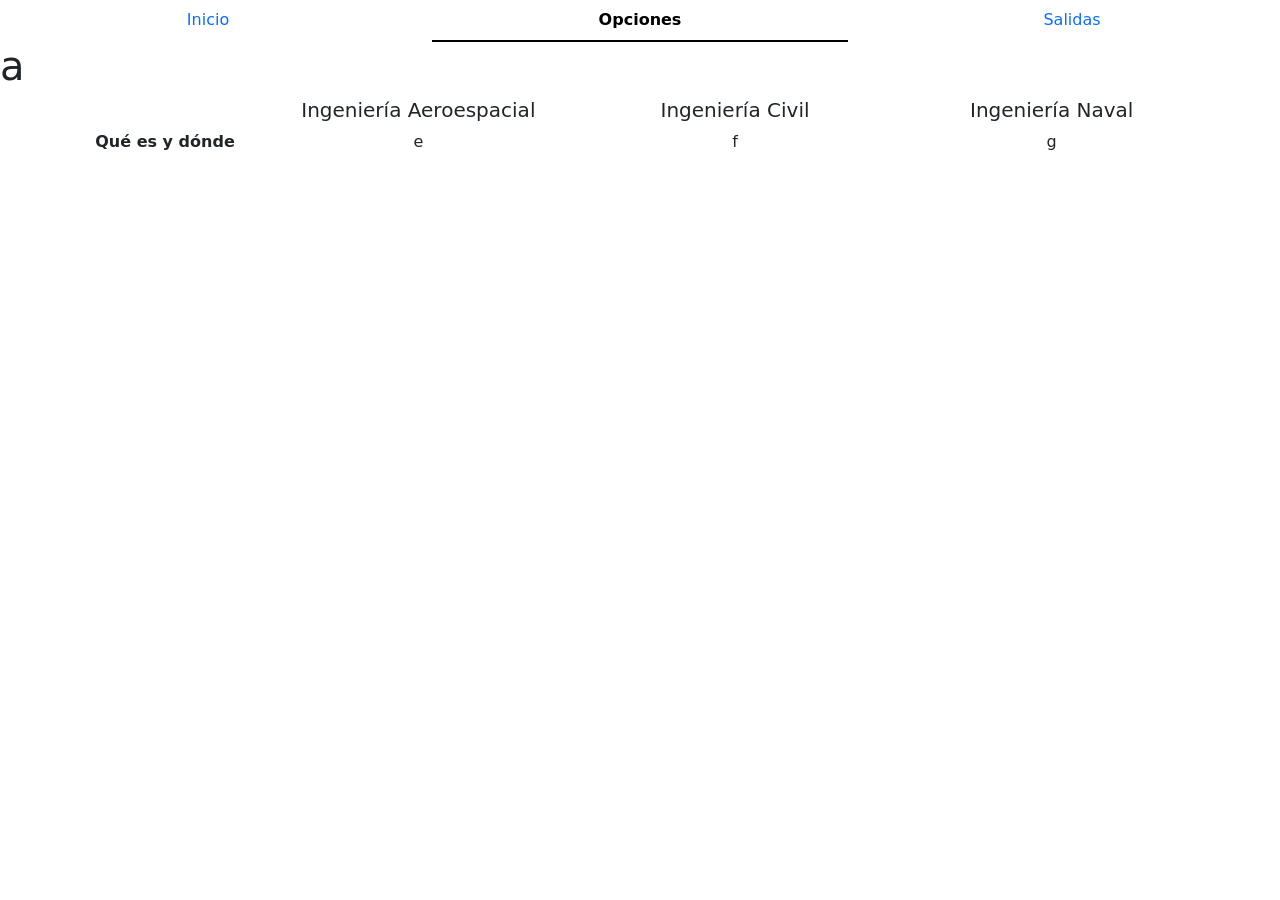
==== opciones.html @ db212aad "Inicio de la tabla Empecé a hacer la tabla de la página opciones." ====
<html lang="es">
    <head>
        <meta charset="utf-8">
        <meta name="viewpoint" content="width=devise-width, initial-scale=1">
        <title>Opciones</title>
        <link href="https://cdn.jsdelivr.net/npm/bootstrap@5.3.8/dist/css/bootstrap.min.css" rel="stylesheet" integrity="sha384-sRIl4kxILFvY47J16cr9ZwB07vP4J8+LH7qKQnuqkuIAvNWLzeN8tE5YBujZqJLB" crossorigin="anonymous">
    </head>
    <body>
        <ul class="nav nav-underline nav-justified">
            <li class="nav-item">
              <a class="nav-link" href="./index.html">Inicio</a>
            </li>
            <li class="nav-item">
              <a class="nav-link active" aria-current="page" href="./opciones.html">Opciones</a>
            </li>
            <li class="nav-item">
              <a class="nav-link" href="./salidas.html">Salidas</a>
            </li>
        </ul>
        <h1>a</h1>
        <div class="container-lg text-center">
          <div class="row">
            <div class="col-2">
            </div>
            <div class="col">
              <h5>Ingeniería Aeroespacial</h5>
            </div>
            <div class="col">
              <h5>Ingeniería Civil</h5>
            </div>
            <div class="col">
              <h5>Ingeniería Naval</h5>
            </div>
          </div>
          <div class="row">
            <div class="col-2">
              <strong>Qué es y dónde</strong>
            </div>
            <div class="col">
              e
            </div>
            <div class="col">
              f
            </div>
            <div class="col">
              g
            </div>
          </div>
        </div>
        <script src="https://cdn.jsdelivr.net/npm/bootstrap@5.3.8/dist/js/bootstrap.bundle.min.js" integrity="sha384-FKyoEForCGlyvwx9Hj09JcYn3nv7wiPVlz7YYwJrWVcXK/BmnVDxM+D2scQbITxI" crossorigin="anonymous"></script>
    </body>
</html>
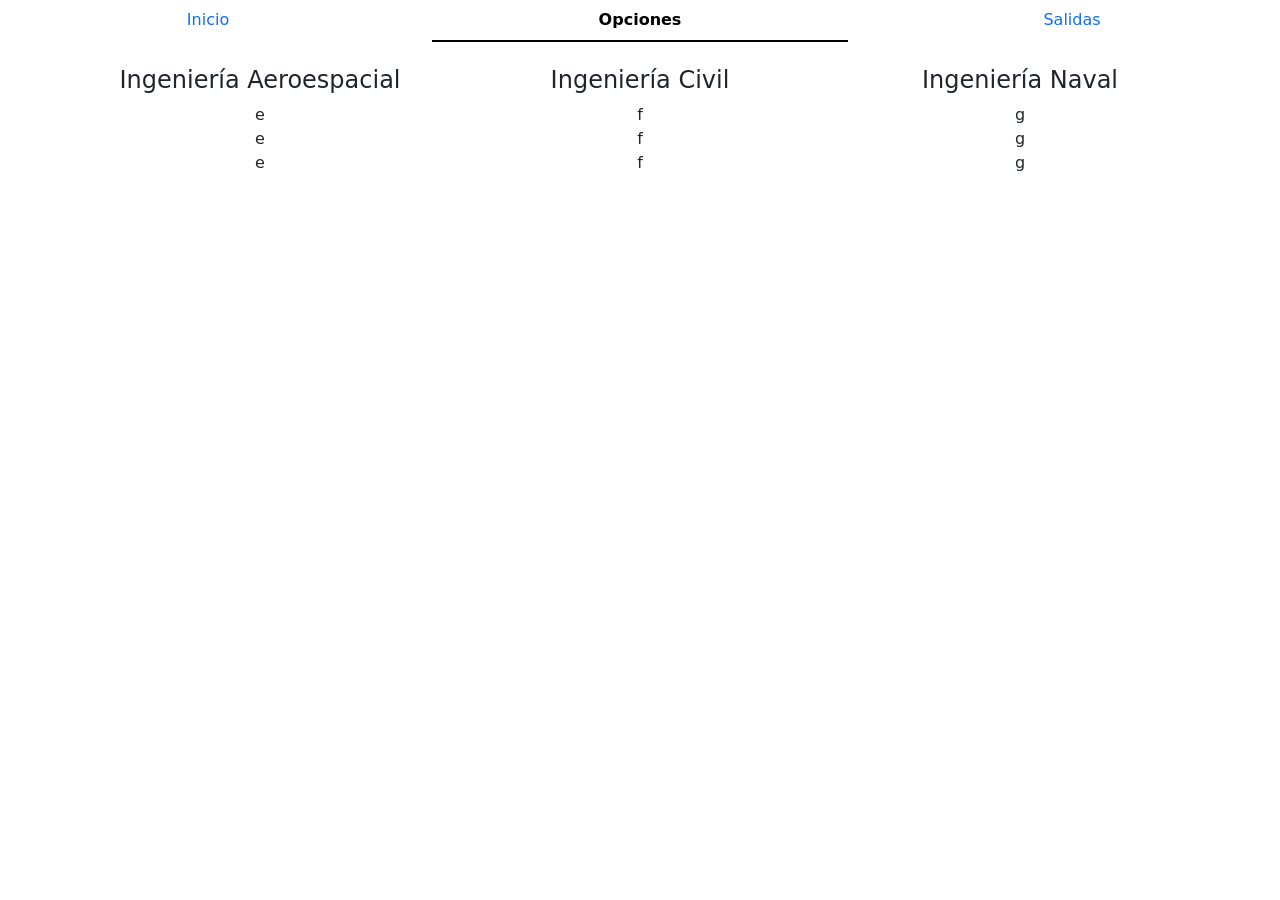
==== commit 82444fe6: "Avance en dos páginas Corrección dela tabla e inicio de las salidas en la página salidas." ====
--- a/opciones.html
+++ b/opciones.html
@@ -16,33 +16,49 @@
             <li class="nav-item">
               <a class="nav-link" href="./salidas.html">Salidas</a>
             </li>
-        </ul>
-        <h1>a</h1>
+        </ul> <br>
         <div class="container-lg text-center">
           <div class="row">
-            <div class="col-2">
+            <div class="col-12 col-md-6 col-lg-4">
+              <h4>Ingeniería Aeroespacial</h4>
             </div>
-            <div class="col">
-              <h5>Ingeniería Aeroespacial</h5>
+            <div class="col-12 col-md-6 col-lg-4">
+              <h4>Ingeniería Civil</h4>
             </div>
-            <div class="col">
-              <h5>Ingeniería Civil</h5>
-            </div>
-            <div class="col">
-              <h5>Ingeniería Naval</h5>
+            <div class="col-12 col-md-6 col-lg-4">
+              <h4>Ingeniería Naval</h4>
             </div>
           </div>
           <div class="row">
-            <div class="col-2">
-              <strong>Qué es y dónde</strong>
-            </div>
-            <div class="col">
+            <div class="col-12 col-md-6 col-lg-4">
               e
             </div>
-            <div class="col">
+            <div class="col-12 col-md-6 col-lg-4">
               f
             </div>
-            <div class="col">
+            <div class="col-12 col-md-6 col-lg-4">
+              g
+            </div>
+          </div>
+          <div class="row">
+            <div class="col-12 col-md-6 col-lg-4">
+              e
+            </div>
+            <div class="col-12 col-md-6 col-lg-4">
+              f
+            </div>
+            <div class="col-12 col-md-6 col-lg-4">
+              g
+            </div>
+          </div>
+          <div class="row">
+            <div class="col-12 col-md-6 col-lg-4">
+              e
+            </div>
+            <div class="col-12 col-md-6 col-lg-4">
+              f
+            </div>
+            <div class="col-12 col-md-6 col-lg-4">
               g
             </div>
           </div>
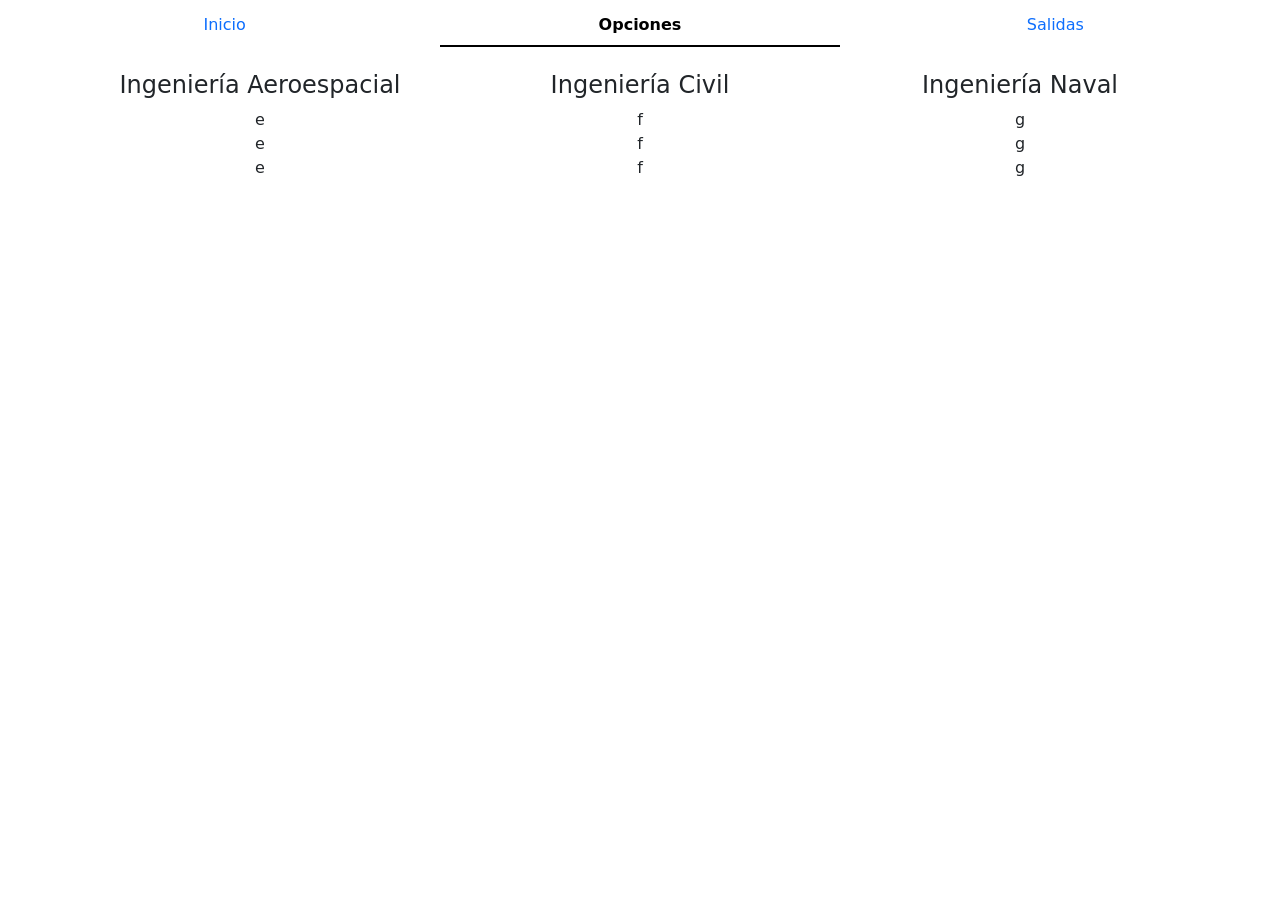
==== commit ce6b81ba: "Aplicación css Apliqué el CSS a las tres páginas." ====
--- a/opciones.html
+++ b/opciones.html
@@ -4,6 +4,7 @@
         <meta name="viewpoint" content="width=devise-width, initial-scale=1">
         <title>Opciones</title>
         <link href="https://cdn.jsdelivr.net/npm/bootstrap@5.3.8/dist/css/bootstrap.min.css" rel="stylesheet" integrity="sha384-sRIl4kxILFvY47J16cr9ZwB07vP4J8+LH7qKQnuqkuIAvNWLzeN8tE5YBujZqJLB" crossorigin="anonymous">
+        <link rel="stylesheet" href="./CSS/estilos.css">
     </head>
     <body>
         <ul class="nav nav-underline nav-justified">
--- a/CSS/estilos.css
+++ b/CSS/estilos.css
@@ -0,0 +1,8 @@
+body {
+    background-image: url("fondo.jgp");
+    margin: 5px 25px 50px
+}
+
+.parrafo {
+    margin: 30px
+}
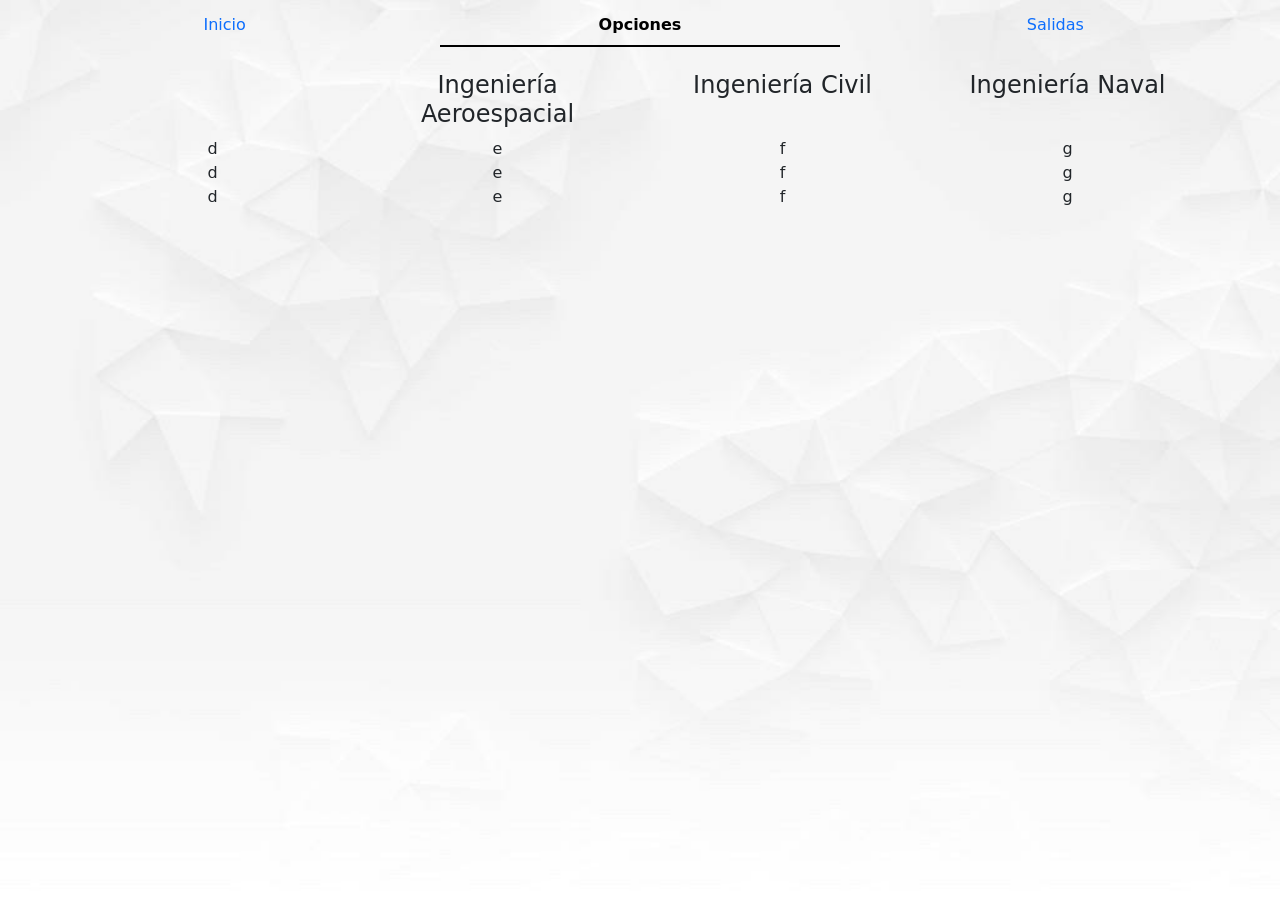
==== commit cde57438: "Cambios Modifiqué la tabla para tener 4 columnas y cambié el CSS." ====
--- a/opciones.html
+++ b/opciones.html
@@ -20,46 +20,58 @@
         </ul> <br>
         <div class="container-lg text-center">
           <div class="row">
-            <div class="col-12 col-md-6 col-lg-4">
+            <div class="col">
+              <h4></h4>
+            </div>
+            <div class="col">
               <h4>Ingeniería Aeroespacial</h4>
             </div>
-            <div class="col-12 col-md-6 col-lg-4">
+            <div class="col">
               <h4>Ingeniería Civil</h4>
             </div>
-            <div class="col-12 col-md-6 col-lg-4">
+            <div class="col">
               <h4>Ingeniería Naval</h4>
             </div>
           </div>
           <div class="row">
-            <div class="col-12 col-md-6 col-lg-4">
+            <div class="col">
+              d
+            </div>
+            <div class="col">
               e
             </div>
-            <div class="col-12 col-md-6 col-lg-4">
+            <div class="col">
               f
             </div>
-            <div class="col-12 col-md-6 col-lg-4">
+            <div class="col">
               g
             </div>
           </div>
           <div class="row">
-            <div class="col-12 col-md-6 col-lg-4">
+            <div class="col">
+              d
+            </div>
+            <div class="col">
               e
             </div>
-            <div class="col-12 col-md-6 col-lg-4">
+            <div class="col">
               f
             </div>
-            <div class="col-12 col-md-6 col-lg-4">
+            <div class="col">
               g
             </div>
           </div>
           <div class="row">
-            <div class="col-12 col-md-6 col-lg-4">
+            <div class="col">
+              d
+            </div>
+            <div class="col">
               e
             </div>
-            <div class="col-12 col-md-6 col-lg-4">
+            <div class="col">
               f
             </div>
-            <div class="col-12 col-md-6 col-lg-4">
+            <div class="col">
               g
             </div>
           </div>
--- a/CSS/estilos.css
+++ b/CSS/estilos.css
@@ -1,8 +1,14 @@
 body {
-    background-image: url("fondo.jgp");
+    background-image: url("../img/fondo.jpg");
+    background-size: cover;
+    background-position: center;
     margin: 5px 25px 50px
 }
 
 .parrafo {
-    margin: 30px
+    margin: 30px;
+    border-style: solid;
+    border-width: 1px;
+    border-color: rgb(122, 122, 122);
+    padding: 15px
 }
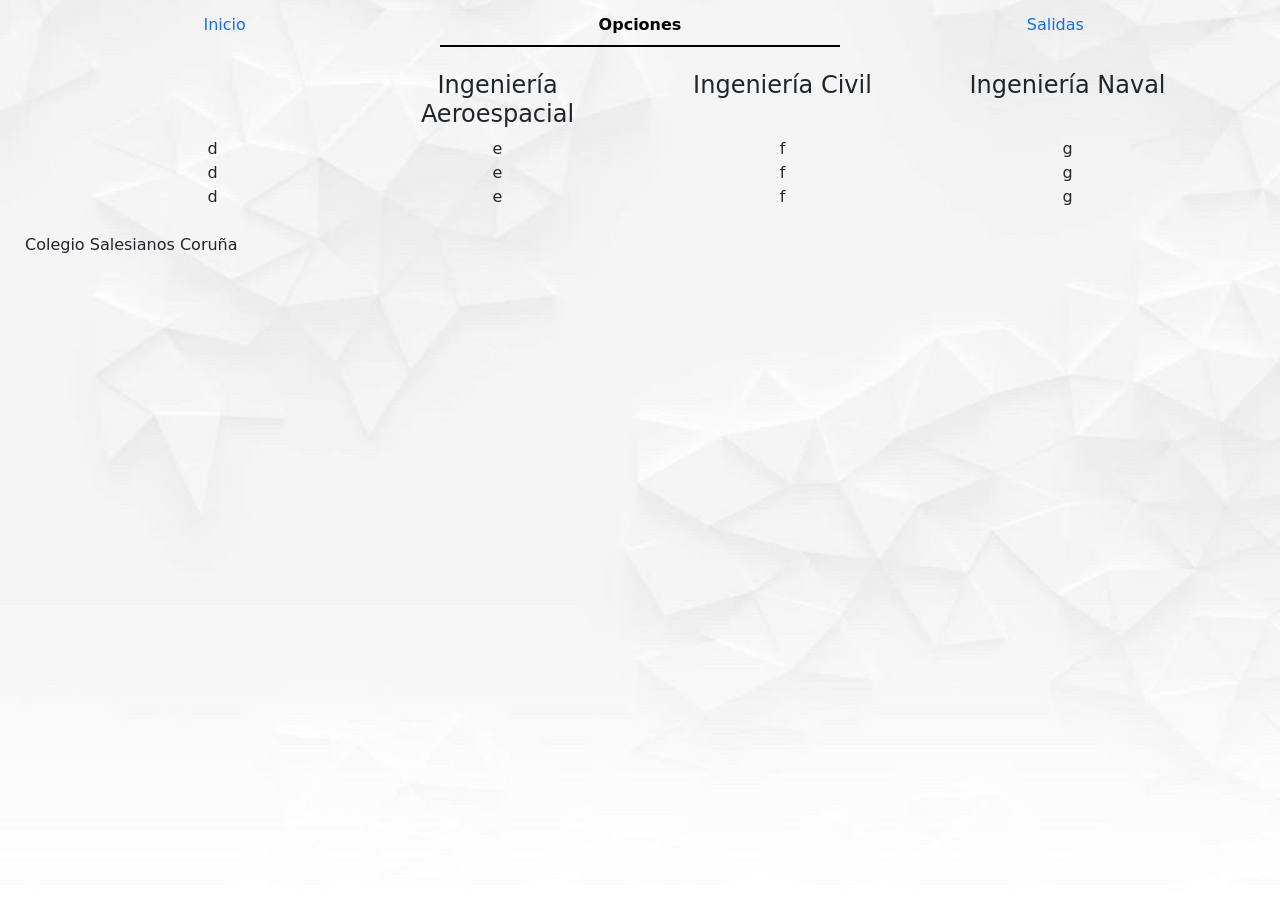
==== commit c4f076fd: "Introducción de información Introduje toda la información de salidas." ====
--- a/opciones.html
+++ b/opciones.html
@@ -77,5 +77,6 @@
           </div>
         </div>
         <script src="https://cdn.jsdelivr.net/npm/bootstrap@5.3.8/dist/js/bootstrap.bundle.min.js" integrity="sha384-FKyoEForCGlyvwx9Hj09JcYn3nv7wiPVlz7YYwJrWVcXK/BmnVDxM+D2scQbITxI" crossorigin="anonymous"></script>
+        <br><footer>Colegio Salesianos Coruña</footer>
     </body>
 </html>
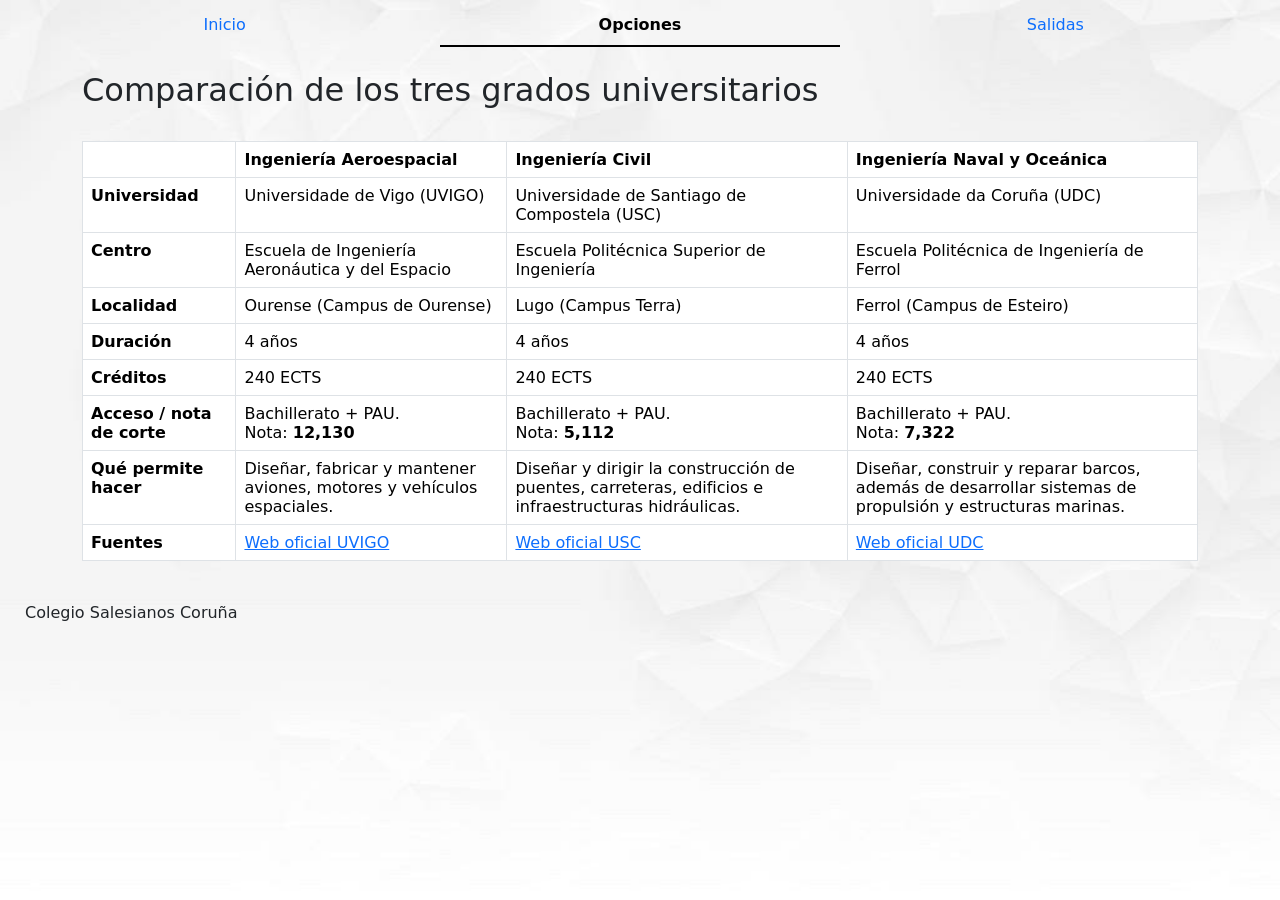
==== commit 431a5642: "Proyecto casi terminado Introduje dos etiquetas de CSS, la informacion de Index, y la de opciones. A" ====
--- a/opciones.html
+++ b/opciones.html
@@ -18,63 +18,68 @@
               <a class="nav-link" href="./salidas.html">Salidas</a>
             </li>
         </ul> <br>
-        <div class="container-lg text-center">
-          <div class="row">
-            <div class="col">
-              <h4></h4>
-            </div>
-            <div class="col">
-              <h4>Ingeniería Aeroespacial</h4>
-            </div>
-            <div class="col">
-              <h4>Ingeniería Civil</h4>
-            </div>
-            <div class="col">
-              <h4>Ingeniería Naval</h4>
-            </div>
-          </div>
-          <div class="row">
-            <div class="col">
-              d
-            </div>
-            <div class="col">
-              e
-            </div>
-            <div class="col">
-              f
-            </div>
-            <div class="col">
-              g
-            </div>
-          </div>
-          <div class="row">
-            <div class="col">
-              d
-            </div>
-            <div class="col">
-              e
-            </div>
-            <div class="col">
-              f
-            </div>
-            <div class="col">
-              g
-            </div>
-          </div>
-          <div class="row">
-            <div class="col">
-              d
-            </div>
-            <div class="col">
-              e
-            </div>
-            <div class="col">
-              f
-            </div>
-            <div class="col">
-              g
-            </div>
-          </div>
+        <div class="container text-centered">
+          <caption><h2>Comparación de los tres grados universitarios</h2></caption><br>
+          <table class="table table-bordered">
+            <thead>
+              <tr>
+                <th></th>
+                <th scope="col">Ingeniería Aeroespacial</th>
+                <th scope="col">Ingeniería Civil</th>
+                <th scope="col">Ingeniería Naval y Oceánica</th>
+              </tr>
+            </thead>
+            <tbody>
+              <tr>
+                <th scope="row">Universidad</th>
+                <td>Universidade de Vigo (UVIGO)</td>
+                <td>Universidade de Santiago de Compostela (USC)</td>
+                <td>Universidade da Coruña (UDC)</td>
+              </tr>
+              <tr>
+                <th scope="row">Centro</th>
+                <td>Escuela de Ingeniería Aeronáutica y del Espacio</td>
+                <td>Escuela Politécnica Superior de Ingeniería</td>
+                <td>Escuela Politécnica de Ingeniería de Ferrol</td>
+             </tr>
+             <tr>
+                <th scope="row">Localidad</th>
+                <td>Ourense (Campus de Ourense)</td>
+                <td>Lugo (Campus Terra)</td>
+                <td>	Ferrol (Campus de Esteiro)</td>
+              </tr>
+             <tr>
+                <th scope="row">Duración</th>
+                <td>4 años</td>
+                <td>4 años</td>
+                <td>4 años</td>
+             </tr>
+              <tr>
+                <th scope="row">Créditos</th>
+                <td>240 ECTS</td>
+                <td>240 ECTS</td>
+                <td>240 ECTS</td>
+             </tr>
+              <tr>
+                <th scope="row">Acceso / nota de corte</th>
+                <td>Bachillerato + PAU.<br>Nota: <strong>12,130</strong></td>
+                <td>Bachillerato + PAU.<br>Nota: <strong>5,112</strong></td>
+                <td>Bachillerato + PAU.<br>Nota: <strong>7,322</strong></td>
+             </tr>
+             <tr>
+                <th scope="row">Qué permite hacer</th>
+                <td>Diseñar, fabricar y mantener aviones, motores y vehículos espaciales.</td>
+                <td>Diseñar y dirigir la construcción de puentes, carreteras, edificios e infraestructuras hidráulicas.</td>
+                <td>Diseñar, construir y reparar barcos, además de desarrollar sistemas de propulsión y estructuras marinas.</td>
+             </tr>
+             <tr>
+                <th scope="row">Fuentes</th>
+                <td><a href="https://aero.uvigo.es/es/estudios/grado-en-ingenieria-aeroespacial" class="card-link">Web oficial UVIGO</a></td>
+                <td><a href="https://www.usc.gal/es/estudios/grados/ingenieria-arquitectura/grado-ingenieria-civil" class="card-link">Web oficial USC</a></td>
+                <td><a href="https://www.udc.gal/es/epef/graos/grao-en-enxenaria-naval-e-oceanica/" class="card-link">Web oficial UDC</a></td>
+             </tr>
+            </tbody>
+          </table>
         </div>
         <script src="https://cdn.jsdelivr.net/npm/bootstrap@5.3.8/dist/js/bootstrap.bundle.min.js" integrity="sha384-FKyoEForCGlyvwx9Hj09JcYn3nv7wiPVlz7YYwJrWVcXK/BmnVDxM+D2scQbITxI" crossorigin="anonymous"></script>
         <br><footer>Colegio Salesianos Coruña</footer>
--- a/CSS/estilos.css
+++ b/CSS/estilos.css
@@ -11,4 +11,17 @@
     border-width: 1px;
     border-color: rgb(122, 122, 122);
     padding: 15px
+}
+
+.subrayado {
+    border-style: none none solid none;
+    border-width: 2px;
+    border-color:black;
+    padding-bottom: 20px;
+    margin-right: 250px;
+    margin-left: 10px;
+}
+
+.centrado {
+    text-align: center;
 }
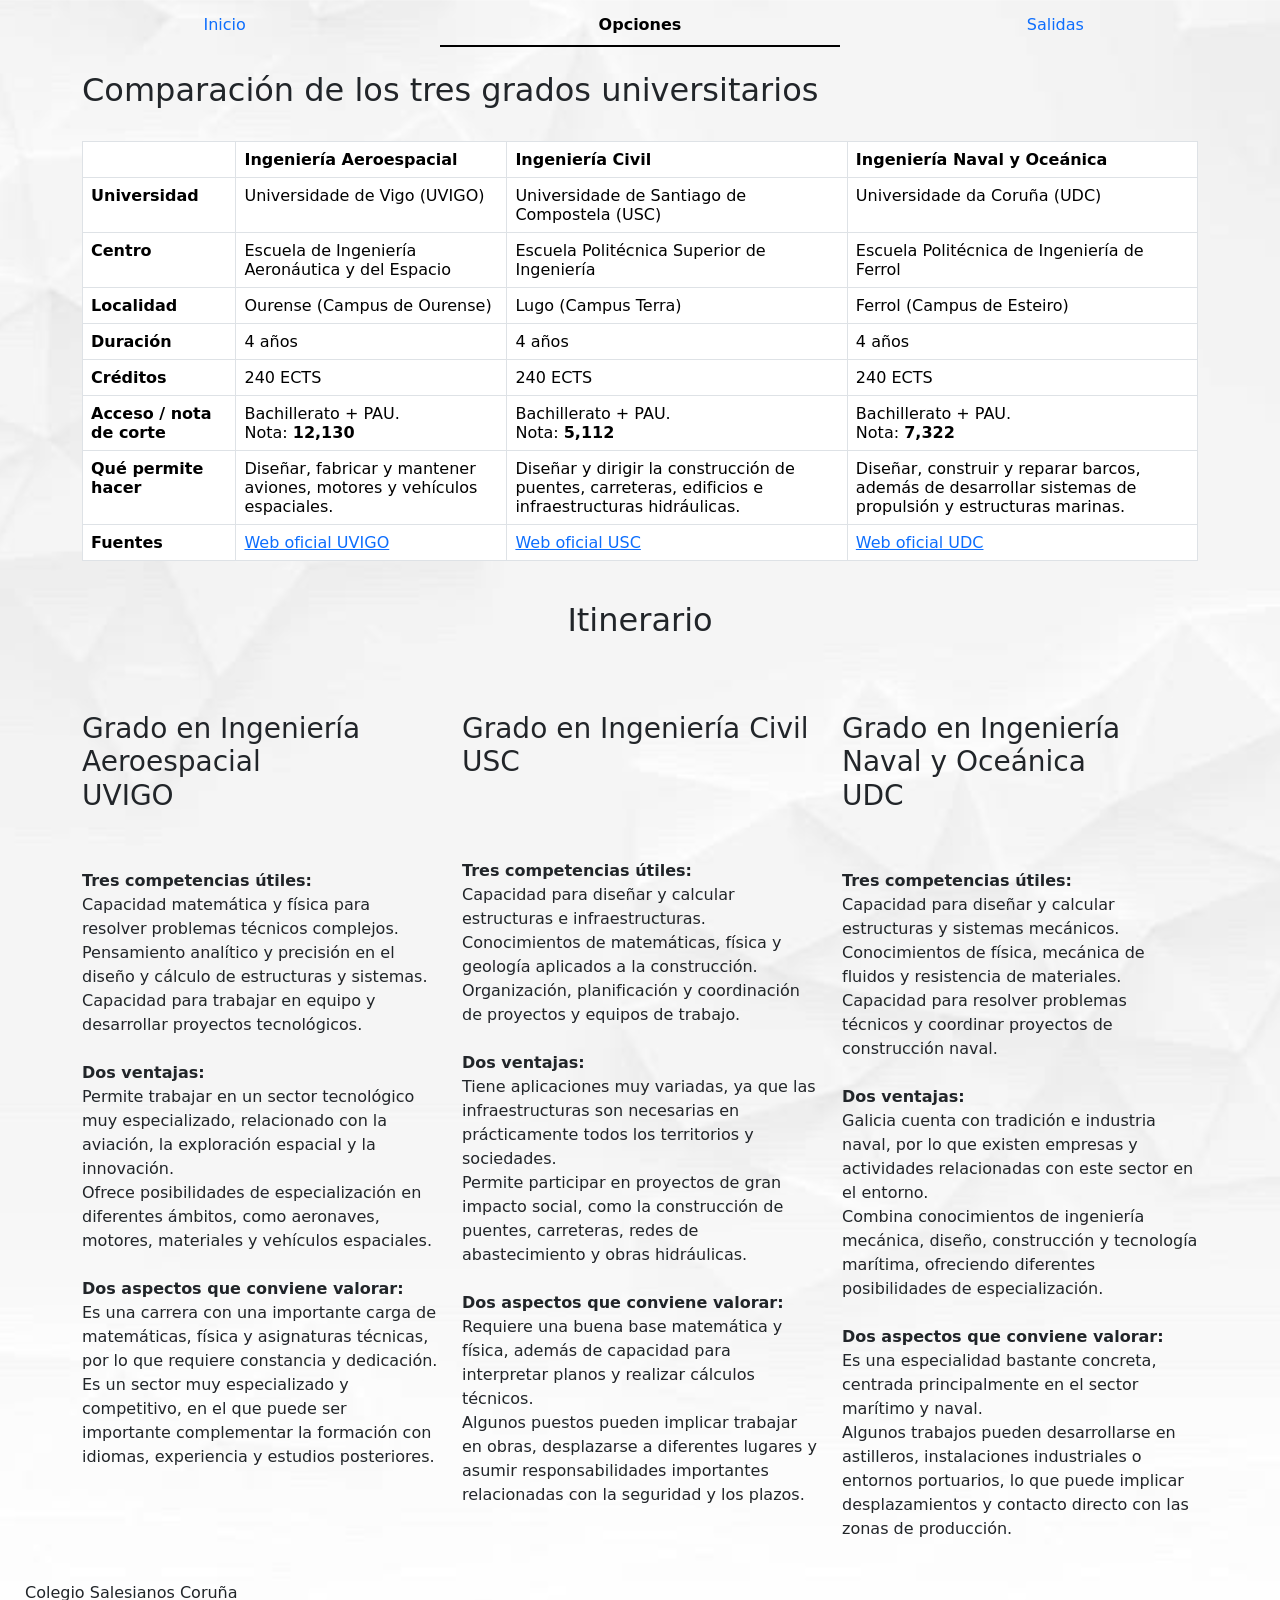
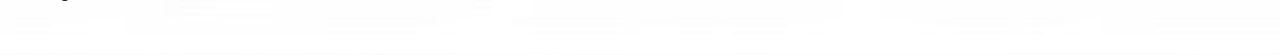
==== commit 898f6b95: "hice un pequeño cambio Cambié el itinerario y empecé el readme" ====
--- a/opciones.html
+++ b/opciones.html
@@ -18,7 +18,7 @@
               <a class="nav-link" href="./salidas.html">Salidas</a>
             </li>
         </ul> <br>
-        <div class="container text-centered">
+        <div class="container text-centered" class="col-12 col-md-6 col-lg-4.">
           <caption><h2>Comparación de los tres grados universitarios</h2></caption><br>
           <table class="table table-bordered">
             <thead>
@@ -80,6 +80,29 @@
              </tr>
             </tbody>
           </table>
+        </div><br>
+        <h2 class="centrado">Itinerario</h2><br>
+        <br><div class="container">
+          <div class="row align-items-start">
+            <div class="col">
+              <p><h3>Grado en Ingeniería Aeroespacial<br>UVIGO</h3><br>
+              <br><strong>Tres competencias útiles:</strong><br>Capacidad matemática y física para resolver problemas técnicos complejos.<br>Pensamiento analítico y precisión en el diseño y cálculo de estructuras y sistemas.<br>Capacidad para trabajar en equipo y desarrollar proyectos tecnológicos.<br>
+              <br><strong>Dos ventajas:</strong><br>Permite trabajar en un sector tecnológico muy especializado, relacionado con la aviación, la exploración espacial y la innovación.<br>Ofrece posibilidades de especialización en diferentes ámbitos, como aeronaves, motores, materiales y vehículos espaciales.<br>
+              <br><strong>Dos aspectos que conviene valorar:</strong><br>Es una carrera con una importante carga de matemáticas, física y asignaturas técnicas, por lo que requiere constancia y dedicación.<br>Es un sector muy especializado y competitivo, en el que puede ser importante complementar la formación con idiomas, experiencia y estudios posteriores.</p>
+            </div>
+            <div class="col">
+              <p><h3>Grado en Ingeniería Civil<br>USC</h3><br><br>
+              <br><strong>Tres competencias útiles:</strong><br>Capacidad para diseñar y calcular estructuras e infraestructuras.<br>Conocimientos de matemáticas, física y geología aplicados a la construcción.<br>Organización, planificación y coordinación de proyectos y equipos de trabajo.<br>
+              <br><strong>Dos ventajas:</strong><br>Tiene aplicaciones muy variadas, ya que las infraestructuras son necesarias en prácticamente todos los territorios y sociedades.<br>Permite participar en proyectos de gran impacto social, como la construcción de puentes, carreteras, redes de abastecimiento y obras hidráulicas.<br>
+              <br><strong>Dos aspectos que conviene valorar:</strong><br>Requiere una buena base matemática y física, además de capacidad para interpretar planos y realizar cálculos técnicos.<br>Algunos puestos pueden implicar trabajar en obras, desplazarse a diferentes lugares y asumir responsabilidades importantes relacionadas con la seguridad y los plazos.</p>
+            </div>
+            <div class="col">
+              <p><h3>Grado en Ingeniería Naval y Oceánica<br>UDC</h3><br>
+              <br><strong>Tres competencias útiles:</strong><br>Capacidad para diseñar y calcular estructuras y sistemas mecánicos.<br>Conocimientos de física, mecánica de fluidos y resistencia de materiales.<br>Capacidad para resolver problemas técnicos y coordinar proyectos de construcción naval.<br>
+              <br><strong>Dos ventajas:</strong><br>Galicia cuenta con tradición e industria naval, por lo que existen empresas y actividades relacionadas con este sector en el entorno.<br>Combina conocimientos de ingeniería mecánica, diseño, construcción y tecnología marítima, ofreciendo diferentes posibilidades de especialización.<br>
+              <br><strong>Dos aspectos que conviene valorar:</strong><br>Es una especialidad bastante concreta, centrada principalmente en el sector marítimo y naval.<br>Algunos trabajos pueden desarrollarse en astilleros, instalaciones industriales o entornos portuarios, lo que puede implicar desplazamientos y contacto directo con las zonas de producción.</p>
+            </div>
+          </div>
         </div>
         <script src="https://cdn.jsdelivr.net/npm/bootstrap@5.3.8/dist/js/bootstrap.bundle.min.js" integrity="sha384-FKyoEForCGlyvwx9Hj09JcYn3nv7wiPVlz7YYwJrWVcXK/BmnVDxM+D2scQbITxI" crossorigin="anonymous"></script>
         <br><footer>Colegio Salesianos Coruña</footer>
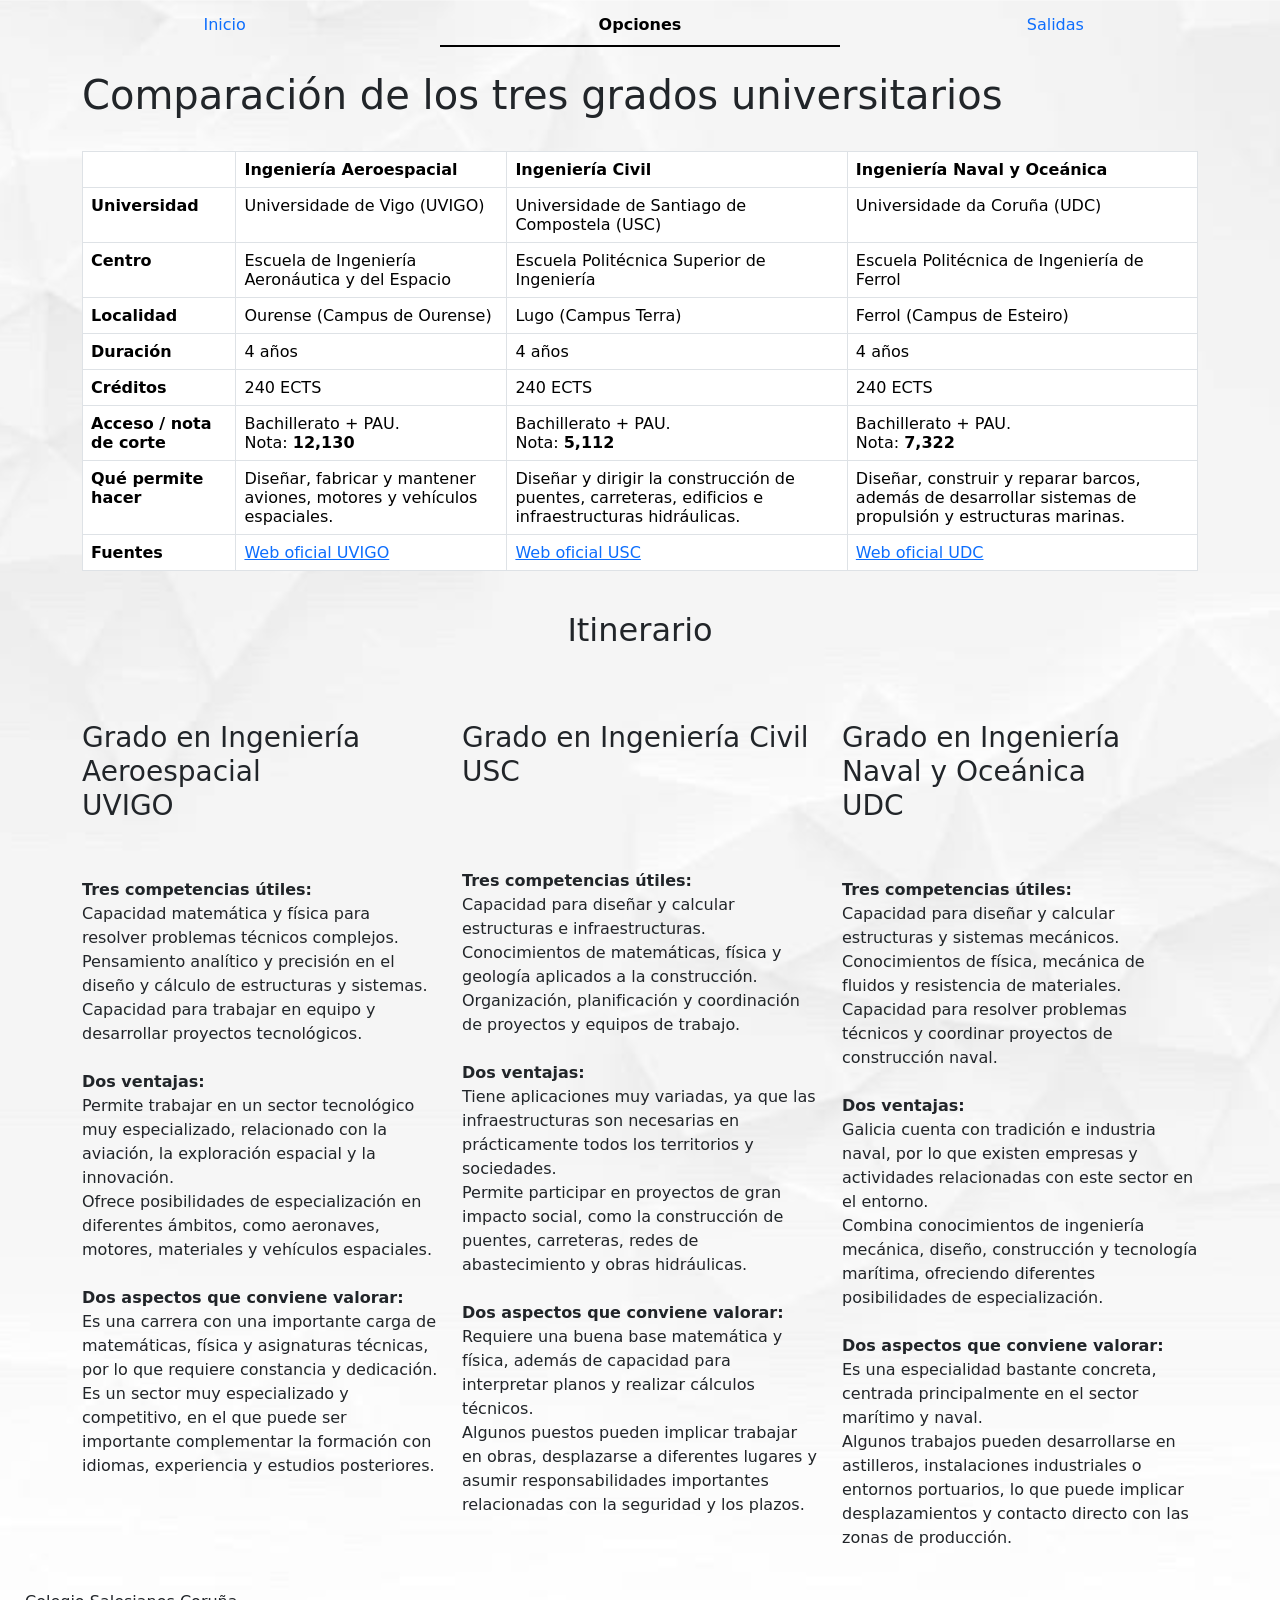
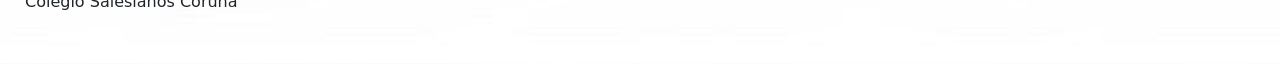
==== commit 5ab9ec65: "Proyecto terminado Introduje <main>, <nav> y <header>. Añadí las evidencias, y terminé el README." ====
--- a/opciones.html
+++ b/opciones.html
@@ -7,6 +7,7 @@
         <link rel="stylesheet" href="./CSS/estilos.css">
     </head>
     <body>
+      <nav>
         <ul class="nav nav-underline nav-justified">
             <li class="nav-item">
               <a class="nav-link" href="./index.html">Inicio</a>
@@ -17,10 +18,12 @@
             <li class="nav-item">
               <a class="nav-link" href="./salidas.html">Salidas</a>
             </li>
-        </ul> <br>
-        <div class="container text-centered" class="col-12 col-md-6 col-lg-4.">
-          <caption><h2>Comparación de los tres grados universitarios</h2></caption><br>
-          <table class="table table-bordered">
+      </nav></ul>
+      <main>
+        <br>
+        <div class="container text-centered">
+          <caption><h1>Comparación de los tres grados universitarios</h1></caption><br>
+          <table class="table table-responsive table-bordered">
             <thead>
               <tr>
                 <th></th>
@@ -84,19 +87,19 @@
         <h2 class="centrado">Itinerario</h2><br>
         <br><div class="container">
           <div class="row align-items-start">
-            <div class="col">
+            <div class="col-12 col-md-6 col-lg-4">
               <p><h3>Grado en Ingeniería Aeroespacial<br>UVIGO</h3><br>
               <br><strong>Tres competencias útiles:</strong><br>Capacidad matemática y física para resolver problemas técnicos complejos.<br>Pensamiento analítico y precisión en el diseño y cálculo de estructuras y sistemas.<br>Capacidad para trabajar en equipo y desarrollar proyectos tecnológicos.<br>
               <br><strong>Dos ventajas:</strong><br>Permite trabajar en un sector tecnológico muy especializado, relacionado con la aviación, la exploración espacial y la innovación.<br>Ofrece posibilidades de especialización en diferentes ámbitos, como aeronaves, motores, materiales y vehículos espaciales.<br>
               <br><strong>Dos aspectos que conviene valorar:</strong><br>Es una carrera con una importante carga de matemáticas, física y asignaturas técnicas, por lo que requiere constancia y dedicación.<br>Es un sector muy especializado y competitivo, en el que puede ser importante complementar la formación con idiomas, experiencia y estudios posteriores.</p>
             </div>
-            <div class="col">
+            <div class="col-12 col-md-6 col-lg-4">
               <p><h3>Grado en Ingeniería Civil<br>USC</h3><br><br>
               <br><strong>Tres competencias útiles:</strong><br>Capacidad para diseñar y calcular estructuras e infraestructuras.<br>Conocimientos de matemáticas, física y geología aplicados a la construcción.<br>Organización, planificación y coordinación de proyectos y equipos de trabajo.<br>
               <br><strong>Dos ventajas:</strong><br>Tiene aplicaciones muy variadas, ya que las infraestructuras son necesarias en prácticamente todos los territorios y sociedades.<br>Permite participar en proyectos de gran impacto social, como la construcción de puentes, carreteras, redes de abastecimiento y obras hidráulicas.<br>
               <br><strong>Dos aspectos que conviene valorar:</strong><br>Requiere una buena base matemática y física, además de capacidad para interpretar planos y realizar cálculos técnicos.<br>Algunos puestos pueden implicar trabajar en obras, desplazarse a diferentes lugares y asumir responsabilidades importantes relacionadas con la seguridad y los plazos.</p>
             </div>
-            <div class="col">
+            <div class="col-12 col-md-6 col-lg-4">
               <p><h3>Grado en Ingeniería Naval y Oceánica<br>UDC</h3><br>
               <br><strong>Tres competencias útiles:</strong><br>Capacidad para diseñar y calcular estructuras y sistemas mecánicos.<br>Conocimientos de física, mecánica de fluidos y resistencia de materiales.<br>Capacidad para resolver problemas técnicos y coordinar proyectos de construcción naval.<br>
               <br><strong>Dos ventajas:</strong><br>Galicia cuenta con tradición e industria naval, por lo que existen empresas y actividades relacionadas con este sector en el entorno.<br>Combina conocimientos de ingeniería mecánica, diseño, construcción y tecnología marítima, ofreciendo diferentes posibilidades de especialización.<br>
@@ -105,6 +108,8 @@
           </div>
         </div>
         <script src="https://cdn.jsdelivr.net/npm/bootstrap@5.3.8/dist/js/bootstrap.bundle.min.js" integrity="sha384-FKyoEForCGlyvwx9Hj09JcYn3nv7wiPVlz7YYwJrWVcXK/BmnVDxM+D2scQbITxI" crossorigin="anonymous"></script>
-        <br><footer>Colegio Salesianos Coruña</footer>
+        <br>
+      </main>
+      <footer>Colegio Salesianos Coruña</footer>
     </body>
 </html>
